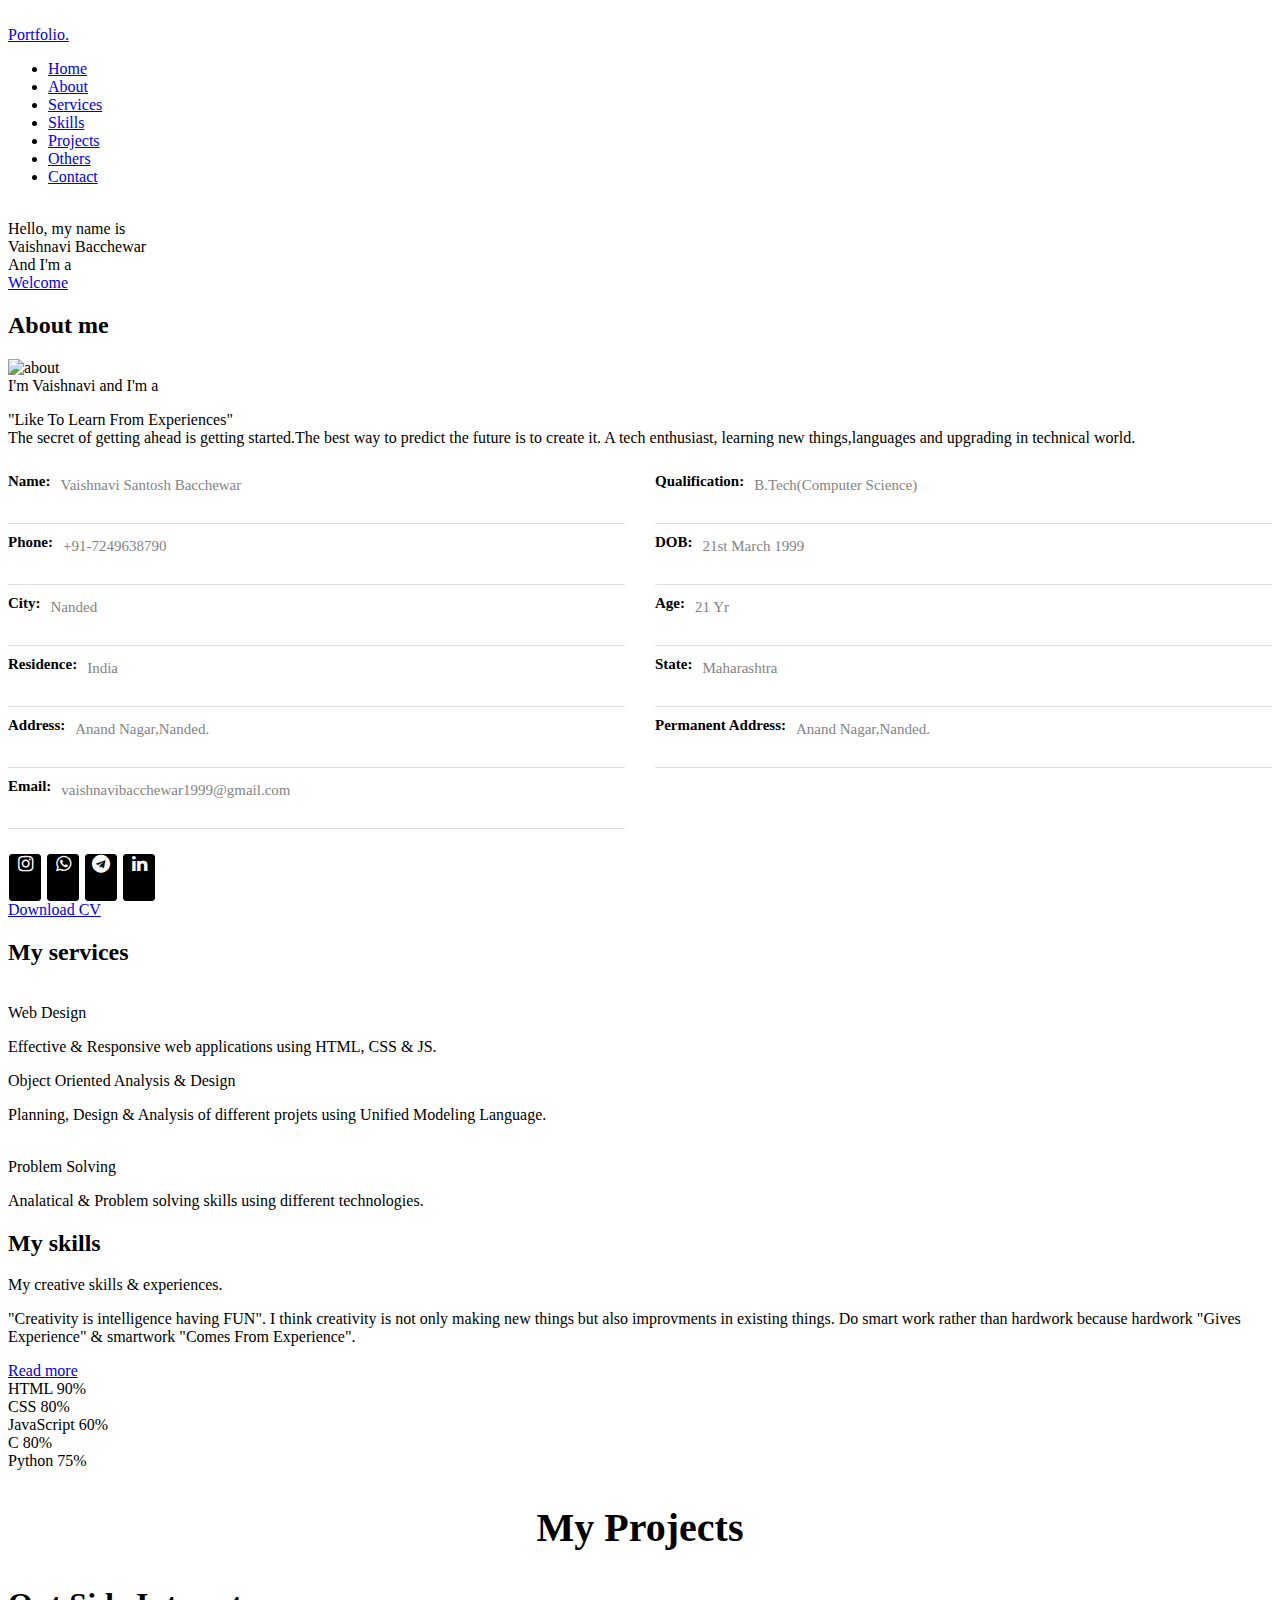
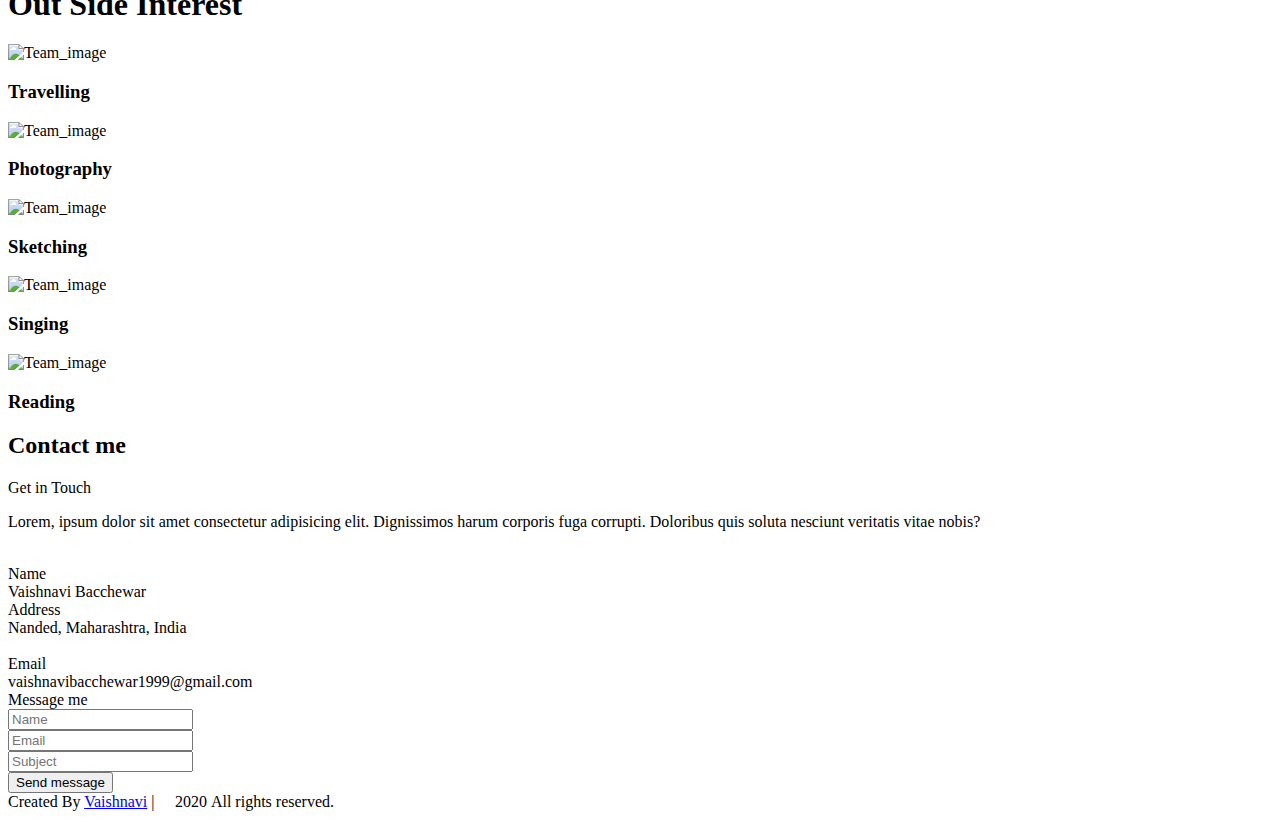
==== index.html @ 14665cde "Create index.html" ====
<!DOCTYPE html>
<!-- Created By CodingNepal -->
<html lang="en">
<head>
    <meta charset="UTF-8">
    <meta name="viewport" content="width=device-width, initial-scale=1.0">
    <!-- Somehow I got an error, so I comment the title, just uncomment to show -->
    <!-- <title>Personal Portfolio Website</title> -->
    <title>Vaishnavi Bacchewar</title>
    <link rel="stylesheet" href="pp.css">
    <script src="https://kit.fontawesome.com/a076d05399.js"></script>
    <script src="https://code.jquery.com/jquery-3.5.1.min.js"></script>
    <script src="https://cdnjs.cloudflare.com/ajax/libs/typed.js/2.0.11/typed.min.js"></script>
    <script src="https://cdnjs.cloudflare.com/ajax/libs/waypoints/4.0.1/jquery.waypoints.min.js"></script>
    <script src="https://cdnjs.cloudflare.com/ajax/libs/OwlCarousel2/2.3.4/owl.carousel.min.js"></script>
    <link rel="stylesheet" href="https://cdnjs.cloudflare.com/ajax/libs/OwlCarousel2/2.3.4/assets/owl.carousel.min.css"/>


<style>
     @import url('https://stackpath.bootstrapcdn.com/font-awesome/4.7.0/css/font-awesome.min.css');
    .text .info{
  
  display: flex;
  flex-wrap: wrap;
  justify-content: space-between;
  
}   
.text .info .list{
  
  flex: 0 0 calc(50% - 15px);
  max-width: calc(50% - 15px);
  margin-top: 10px;
  display: flex;
  flex-wrap: wrap;
  border-bottom: 1px solid #dee2e6;
  padding-bottom: 10px;
}
.text .info .list label{
  padding-right: 10px;
  color: #000000;
  font-weight: 600;
  font-size: 15px;
}
.text .info .list p{
  margin: 0;
  font-size: 15px;
  font-weight: 420;
  line-height: 15px;
  color: #838383;
  margin: 0 0 20px;
  padding-top: 5px;
}
.text .social-links{
  padding-top: 25px;
  
}
.text .social-links a{
  height: 45px;
  width: 30px;
  background-color: #000000;
  border-radius: 3px;
  display: inline-block;
  border: 1px solid #000000;
  line-height: 20px;
  text-align: center;
  margin: 0 1px;
  -webkit-transition: all .5s ease;
  transition: all .5s ease;
  
}
.text .social-links a:hover{
  background-color: transparent;
}
.text .social-links a .fa{
  color: #ffffff;
  font-size: 18px;
  -webkit-transition: all .5s ease;
  transition: all .5s ease;
}
.text .social-links a:hover .fa{
  color:#000000;
}
</style>

</head>
<body>
    <div class="scroll-up-btn">
        <i class="fas fa-angle-up"></i>
    </div>
<nav class="navbar">
        <div class="max-width">
            <div class="logo">
<a href="#">Portfo<span>lio.</span></a></div>
<ul class="menu">
<li><a href="#home" class="menu-btn">Home</a></li>
<li><a href="#about" class="menu-btn">About</a></li>
<li><a href="#services" class="menu-btn">Services</a></li>
<li><a href="#skills" class="menu-btn">Skills</a></li>
<li><a href="#teams" class="menu-btn">Projects</a></li>
<li><a href="#other" class="menu-btn">Others</a></li>
<li><a href="#contact" class="menu-btn">Contact</a></li>
</ul>
<div class="menu-btn">
                <i class="fas fa-bars"></i>
            </div>
</div>
</nav>

    <!-- home section start -->
    <section class="home" id="home">
        <div class="max-width">
            <div class="home-content">
                <div class="text-1">
Hello, my name is</div>
<div class="text-2">
Vaishnavi Bacchewar</div>
<div class="text-3">
And I'm a <span class="typing"></span></div>
<a href="#">Welcome</a>
            </div>
</div>
</section>

    <!-- about section start -->
    <section class="about" id="about">
        <div class="max-width">
            <h2 class="title">
About me</h2>
<div class="about-content">
                <div class="column left">
                    <img src="newpic4.jpg" alt="about">
                </div>
<div class="column right">
                    <div class="text">
I'm Vaishnavi and I'm a <span class="typing-2"></span></div>
<p>"Like To Learn From Experiences" <br>The secret of getting ahead is getting started.The best way to 
    predict the future is to create it. A tech enthusiast,
    learning new things,languages and upgrading in technical world.</p>
<div class="text">
<div class="info">
    <div class="list">
        <label>Name:</label>
        <p>Vaishnavi Santosh Bacchewar</p>
    </div> 
    <div class="list"> 
        <label>Qualification:</label>
        <p>B.Tech(Computer Science)</p>
    </div>    
    
  <div class="list">
    <label>Phone:</label>
    <p>+91-7249638790</p>
  </div>
    <div class="list">
        <label>DOB:</label>
        <p>21st March 1999</p>
    </div> 
    <div class="list">
      <label>City:</label>
      <p>Nanded</p>
  </div>  
    
    <div class="list">    
        <label>Age:</label>
        <p>21 Yr</p>
    </div>   
    <div class="list">
        <label>Residence:</label>
        <p>India</p>
    </div>
    <div class="list">    
        <label>State:</label>
        <p>Maharashtra</p>
    </div>
    <div class="list">    
      <label>Address:</label>
      <p>Anand Nagar,Nanded.</p>
  </div>
  <div class="list">    
    <label>Permanent Address:</label>
    <p>Anand Nagar,Nanded.</p>
</div>
    
<div class="list">   
      <label>Email:</label>
      <p>vaishnavibacchewar1999@gmail.com</p>
  </div>
  </div>

  <!--social links starts--> 
  <div class="social-links">

    <a href=""><i class="fa fa-instagram"></i></a>
    <a href=""><i class="fa fa-whatsapp"></i></a>
    <a href=""><i class="fa fa-telegram"></i></a>
    <a href=""><i class="fa fa-linkedin"></i></a>
</div>

</div>

<a href="Resume1.pdf">Download CV</a>
                </div>
</div>
</div>
</section>

    <!-- services section start -->
    <section class="services" id="services">
        <div class="max-width">
            <h2 class="title">
My services</h2>
<div class="serv-content">
                <div class="card">
                    <div class="box">
                        <i class="fas fa-paint-brush"></i>
                        <div class="text">
Web Design</div>
<p>Effective & Responsive web applications using HTML, CSS & JS.</p>
</div>
                </div>
<div class="card">
                    <div class="box">
                        <i class="fas fa-chart-line"></i>
                        <div class="text">
Object Oriented Analysis & Design</div>
<p>
Planning, Design & Analysis of different projets using Unified Modeling Language.</p>
</div>
</div>
<div class="card">
                    <div class="box">
                        <i class="fas fa-code"></i>
                        <div class="text">
Problem Solving</div>
<p>
Analatical & Problem solving skills using different technologies.</p>
</div>
</div>
</div>
</div>
</div>
</section>




    <!-- skills section start -->
    <section class="skills" id="skills">
        <div class="max-width">
            <h2 class="title">
My skills</h2>
<div class="skills-content">
                <div class="column left">
                    <div class="text">
My creative skills & experiences.</div>
<p>
    "Creativity is intelligence having FUN". I think creativity is not only making new things but also improvments in existing things.
    Do smart work rather than hardwork because hardwork "Gives Experience" & smartwork "Comes From Experience".
</p>
<a href="moreskills.html">Read more</a>
                </div>
<div class="column right">
                    <div class="bars">
                        <div class="info">
                            <span>HTML</span>
                            <span>90%</span>
                        </div>
<div class="line html">
</div>
</div>
<div class="bars">
                        <div class="info">
                            <span>CSS</span>
                            <span>80%</span>
                        </div>
<div class="line css">
</div>
</div>
<div class="bars">
                        <div class="info">
                            <span>JavaScript</span>
                            <span>60%</span>
                        </div>
<div class="line js">
</div>
</div>
<div class="bars">
                        <div class="info">
                            <span>C</span>
                            <span>80%</span>
                        </div>
<div class="line php">
</div>
</div>
<div class="bars">
                        <div class="info">
                            <span>Python</span>
                            <span>75%</span>
                        </div>
<div class="line mysql">
</div>
</div>
</div>
</div>
</div>
</section>

    <!-- teams section start -->
    <section class="teams" id="teams">
        <div class="max-width">
            <h2 class="title1" style="text-align: center; font-size: 40px; padding-top: 0px; font-family:gotu; margin-bottom: 35px;">
My Projects</h2>
<div class="carousel owl-carousel">
                <div class="card">
                    <div class="box">
                        <img src="newpic6.jpg" alt="">
                        <div class="text">
Smart Appointment</div>
<p>
Healthcare portal for booking doctor's appointment online.</p>
</div>
</div>
<div class="card">
                    <div class="box">
                        <img src="newpic2.jpg" alt="img">
                        <div class="text">
Portfolio Website</div>
<p>
I have developed professional portfolio website.</p>
</div>
</div>
<div class="card">
                    <div class="box">
                        <img src="newpic7.jpg" alt="">
                        <div class="text">
Online Shopping</div>
<p>
...........</p>
</div>
</div>
<!--
<div class="card">
                    <div class="box">
                        <img src="#" alt="">
                        <div class="text">
Someone name</div>
<p>
Lorem ipsum dolor sit amet consectetur adipisicing elit.</p>
</div>
</div>
<div class="card">
                    <div class="box">
                        <img src="#" alt="">
                        <div class="text">
Someone name</div>
<p>
Lorem ipsum dolor sit amet consectetur adipisicing elit.</p>
</div>
</div>-->
</div>
</div>
</section>



<section class="other" id="other">

<div class="wrapper">
    <h1>Out Side Interest</h1>
    <div class="team">
      <div class="team_member">
        <div class="team_img">
          <img src="23.jpg" alt="Team_image">
        </div>
        <h3>Travelling</h3>
        
        
      </div>
      <div class="team_member">
        <div class="team_img">
          <img src="14.jpg" alt="Team_image">
        </div>
        <h3>Photography</h3>
    
        </div>
      <div class="team_member">
        <div class="team_img">
          <img src="2.jpg" alt="Team_image">
        </div>
        <h3>Sketching</h3>
        
        
      </div>
      <div class="team_member">
        <div class="team_img">
          <img src="11.png" alt="Team_image">
        </div>
        <h3>Singing</h3>
        
        
      </div>
      <div class="team_member">
        <div class="team_img">
          <img src="skill.jpg" alt="Team_image">
        </div>
        <h3>Reading</h3>
        
        
      </div>
    </div>
  </div>	
  
</section>






<!-- contact section start -->

    <section class="contact" id="contact">
        <div class="max-width">
            <h2 class="title">
Contact me</h2>
<div class="contact-content">
                <div class="column left">
                    <div class="text">
Get in Touch</div>
<p>
Lorem, ipsum dolor sit amet consectetur adipisicing elit. Dignissimos harum corporis fuga corrupti. Doloribus quis soluta nesciunt veritatis vitae nobis?</p>
<div class="icons">
                        <div class="row">
                            <i class="fas fa-user"></i>
                            <div class="info">
                                <div class="head">
Name</div>
<div class="sub-title">Vaishnavi Bacchewar</div>
</div>
</div>
<div class="row">
                            <i class="fas fa-map-marker-alt"></i>
                            <div class="info">
                                <div class="head">
Address</div>
<div class="sub-title">
Nanded, Maharashtra, India</div>
</div>
</div>
<div class="row">
                            <i class="fas fa-envelope"></i>
                            <div class="info">
                                <div class="head">
Email</div>
<div class="sub-title">
vaishnavibacchewar1999@gmail.com</div>
</div>
</div>
</div>
</div>
<div class="column right">
                    <div class="text">
Message me</div>
<form action="#" method="">
                        <div class="fields">
                            <div class="field name">
                                <input type="text" name="name" placeholder="Name" required>
                            </div>
<div class="field email">
                                <input type="email" name="email" placeholder="Email" required>
                            </div>
</div>
<div class="field">
                            <input type="text" name="message" placeholder="Subject" required>
                        </div>
<div class="field textarea">
                            <!-- Due to more textarea, I got an error so I changed the tag name of this textarea into changeit. -->
                            <changeit cols="30" rows="10" placeholder="Message.." required></changeit>
                        </div>
<div class="button">
                            <button type="submit">Send message</button>
                        </div>
</form>
</div>
</div>
</div>
</section>

    <!-- footer section start -->
    <footer>
        <span>Created By <a href="#">Vaishnavi</a> | <span class="far fa-copyright"></span> 2020 All rights reserved.</span>
    </footer>

 <!-- Somehow I got an error, so I comment the script tag, just uncomment to use -->
 <script src="pp.js"></script> 
 
    
</body>
</html>
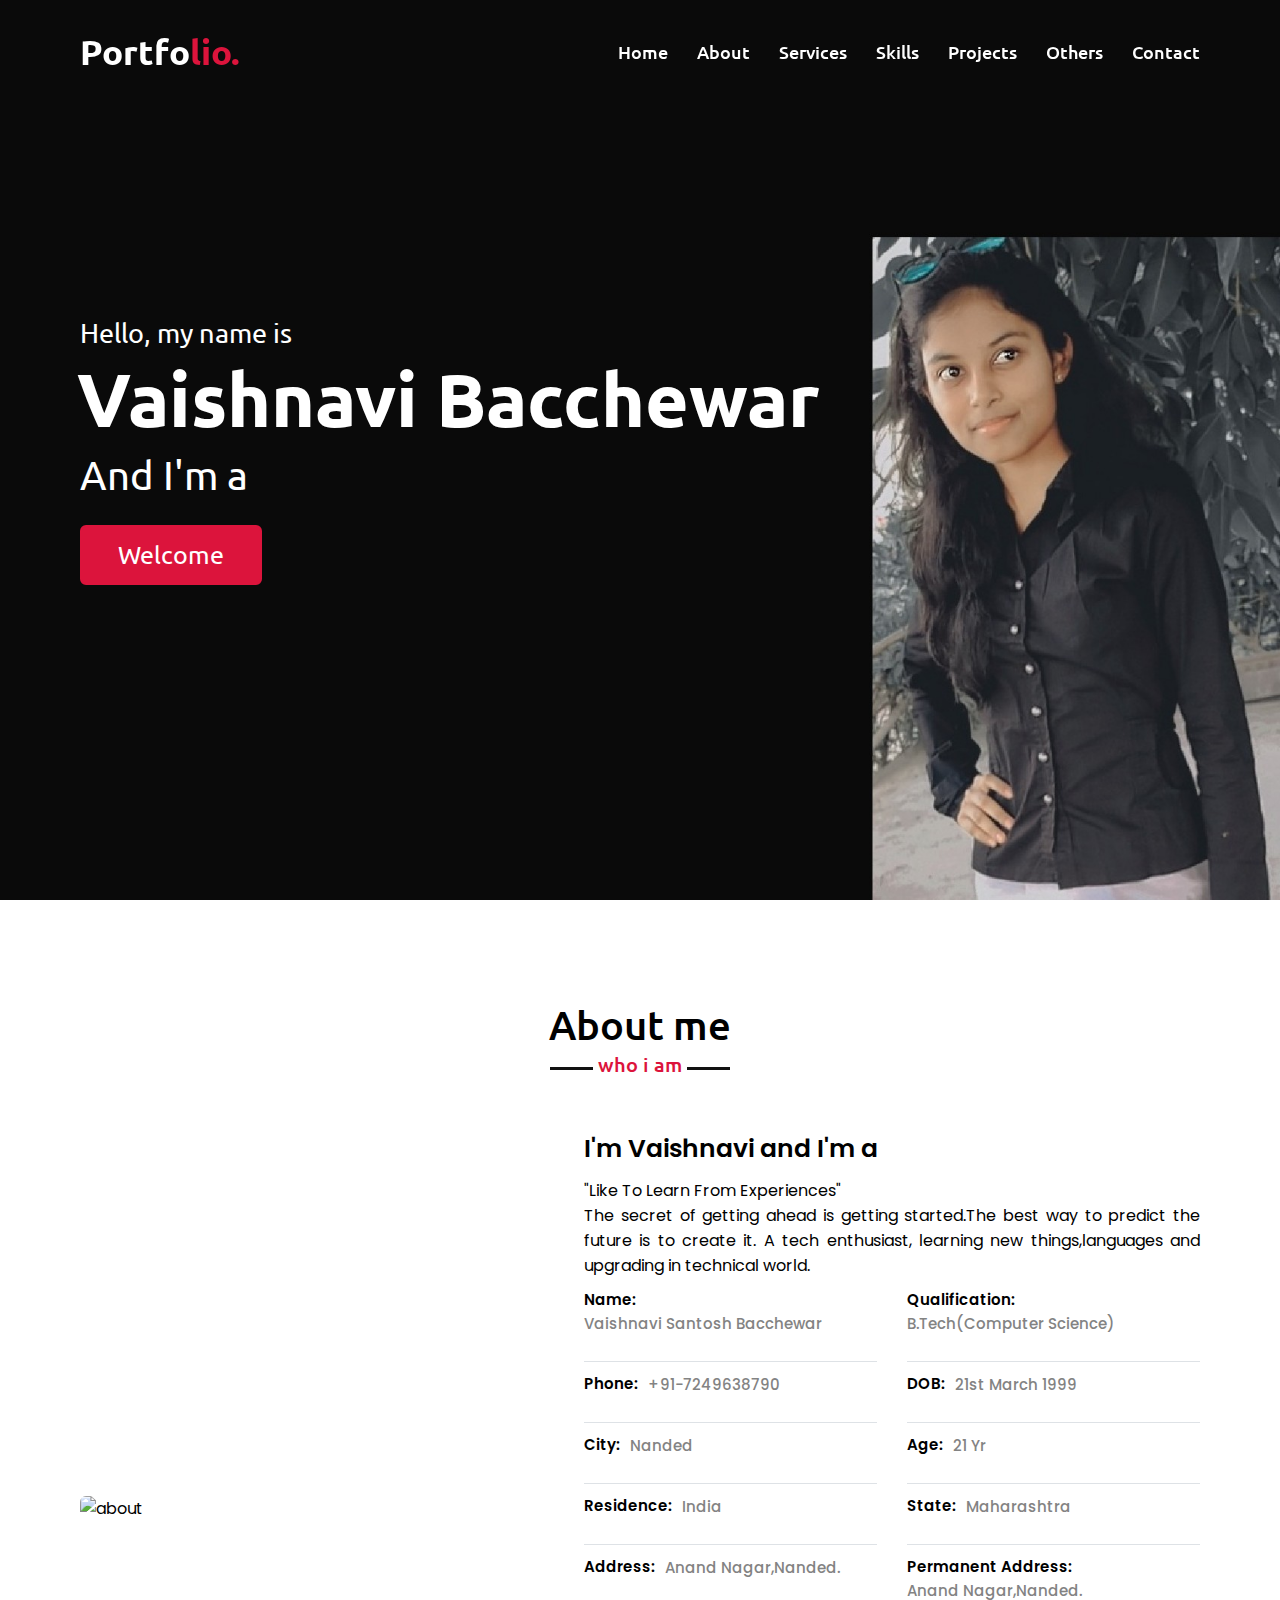
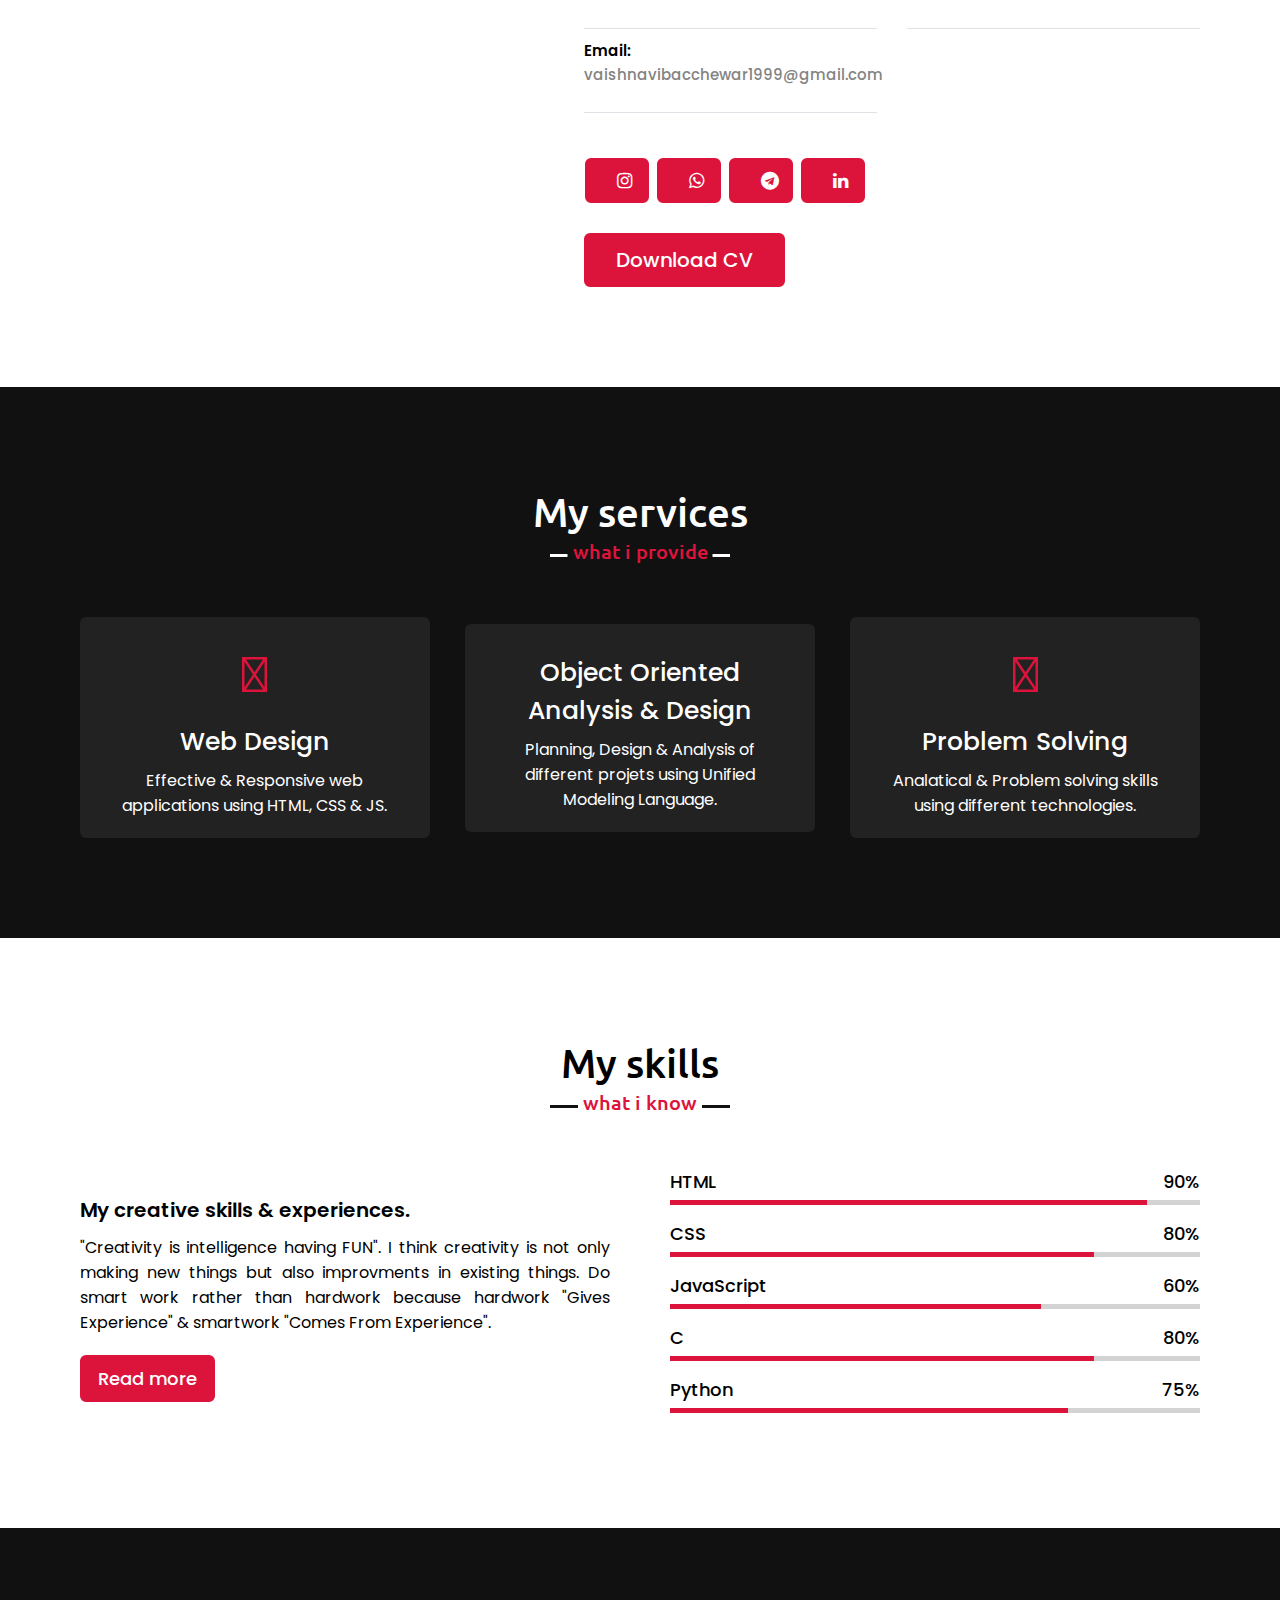
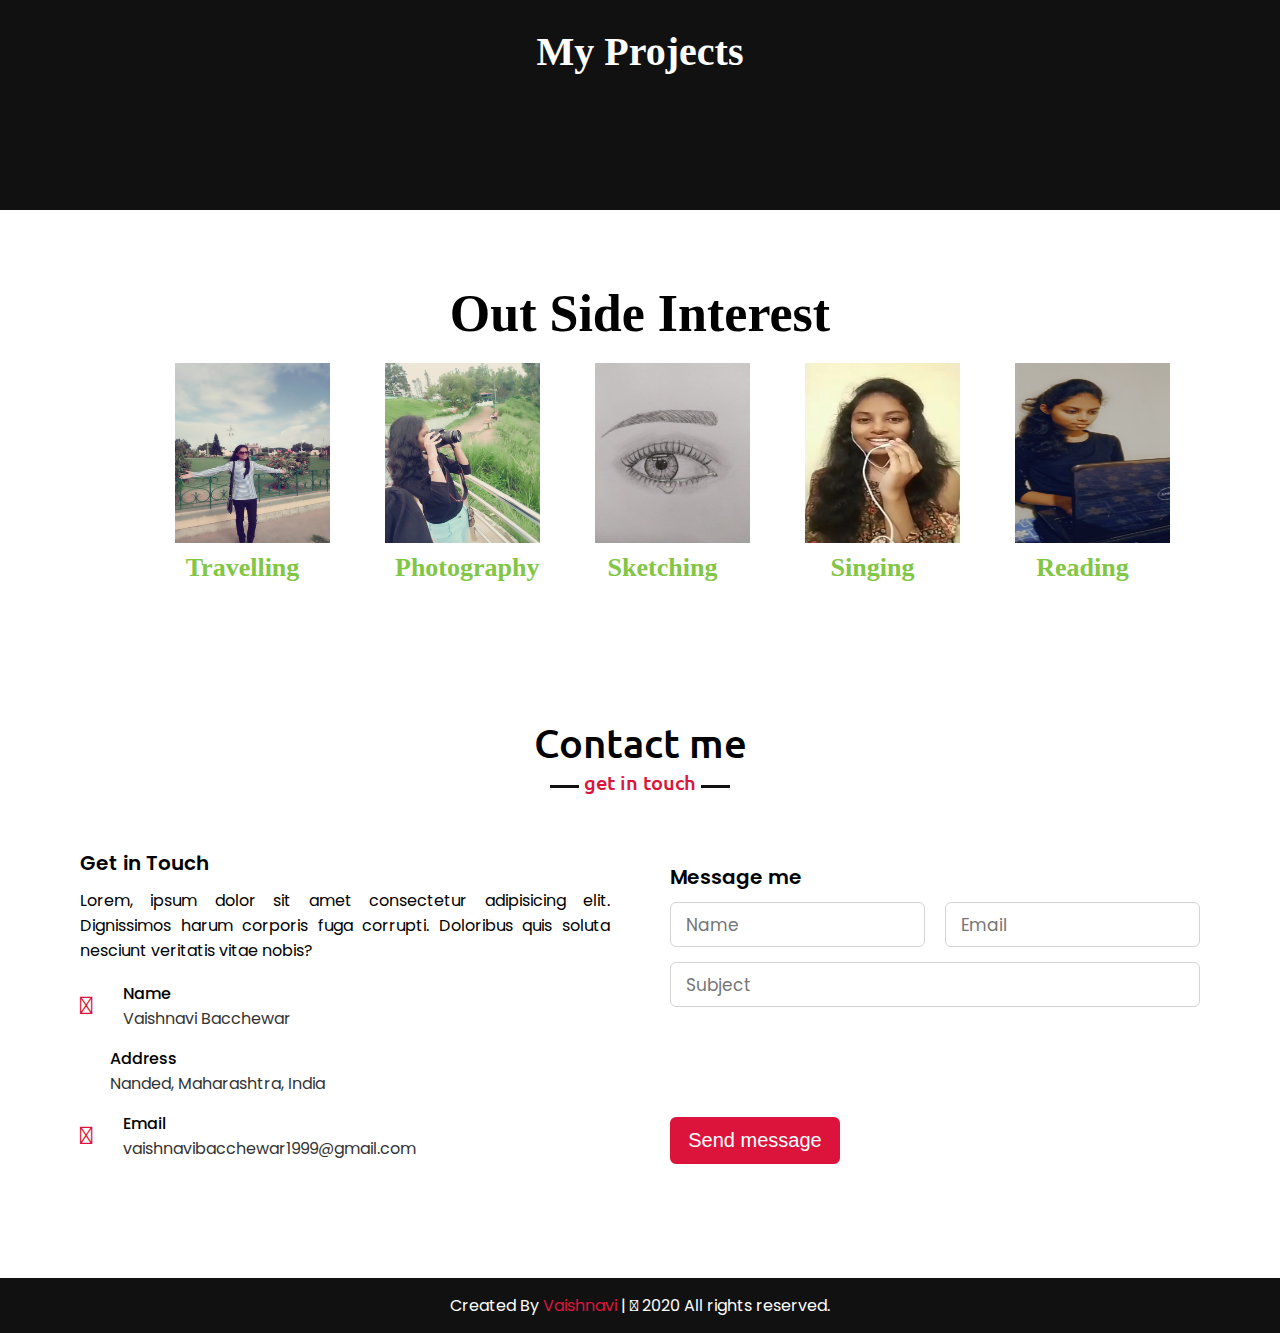
==== commit 1564b98c: "Add files via upload" ====
--- a/index.html
+++ b/index.html
@@ -1,499 +1,499 @@
-<!DOCTYPE html>
-<!-- Created By CodingNepal -->
-<html lang="en">
-<head>
-    <meta charset="UTF-8">
-    <meta name="viewport" content="width=device-width, initial-scale=1.0">
-    <!-- Somehow I got an error, so I comment the title, just uncomment to show -->
-    <!-- <title>Personal Portfolio Website</title> -->
-    <title>Vaishnavi Bacchewar</title>
-    <link rel="stylesheet" href="pp.css">
-    <script src="https://kit.fontawesome.com/a076d05399.js"></script>
-    <script src="https://code.jquery.com/jquery-3.5.1.min.js"></script>
-    <script src="https://cdnjs.cloudflare.com/ajax/libs/typed.js/2.0.11/typed.min.js"></script>
-    <script src="https://cdnjs.cloudflare.com/ajax/libs/waypoints/4.0.1/jquery.waypoints.min.js"></script>
-    <script src="https://cdnjs.cloudflare.com/ajax/libs/OwlCarousel2/2.3.4/owl.carousel.min.js"></script>
-    <link rel="stylesheet" href="https://cdnjs.cloudflare.com/ajax/libs/OwlCarousel2/2.3.4/assets/owl.carousel.min.css"/>
-
-
-<style>
-     @import url('https://stackpath.bootstrapcdn.com/font-awesome/4.7.0/css/font-awesome.min.css');
-    .text .info{
-  
-  display: flex;
-  flex-wrap: wrap;
-  justify-content: space-between;
-  
-}   
-.text .info .list{
-  
-  flex: 0 0 calc(50% - 15px);
-  max-width: calc(50% - 15px);
-  margin-top: 10px;
-  display: flex;
-  flex-wrap: wrap;
-  border-bottom: 1px solid #dee2e6;
-  padding-bottom: 10px;
-}
-.text .info .list label{
-  padding-right: 10px;
-  color: #000000;
-  font-weight: 600;
-  font-size: 15px;
-}
-.text .info .list p{
-  margin: 0;
-  font-size: 15px;
-  font-weight: 420;
-  line-height: 15px;
-  color: #838383;
-  margin: 0 0 20px;
-  padding-top: 5px;
-}
-.text .social-links{
-  padding-top: 25px;
-  
-}
-.text .social-links a{
-  height: 45px;
-  width: 30px;
-  background-color: #000000;
-  border-radius: 3px;
-  display: inline-block;
-  border: 1px solid #000000;
-  line-height: 20px;
-  text-align: center;
-  margin: 0 1px;
-  -webkit-transition: all .5s ease;
-  transition: all .5s ease;
-  
-}
-.text .social-links a:hover{
-  background-color: transparent;
-}
-.text .social-links a .fa{
-  color: #ffffff;
-  font-size: 18px;
-  -webkit-transition: all .5s ease;
-  transition: all .5s ease;
-}
-.text .social-links a:hover .fa{
-  color:#000000;
-}
-</style>
-
-</head>
-<body>
-    <div class="scroll-up-btn">
-        <i class="fas fa-angle-up"></i>
-    </div>
-<nav class="navbar">
-        <div class="max-width">
-            <div class="logo">
-<a href="#">Portfo<span>lio.</span></a></div>
-<ul class="menu">
-<li><a href="#home" class="menu-btn">Home</a></li>
-<li><a href="#about" class="menu-btn">About</a></li>
-<li><a href="#services" class="menu-btn">Services</a></li>
-<li><a href="#skills" class="menu-btn">Skills</a></li>
-<li><a href="#teams" class="menu-btn">Projects</a></li>
-<li><a href="#other" class="menu-btn">Others</a></li>
-<li><a href="#contact" class="menu-btn">Contact</a></li>
-</ul>
-<div class="menu-btn">
-                <i class="fas fa-bars"></i>
-            </div>
-</div>
-</nav>
-
-    <!-- home section start -->
-    <section class="home" id="home">
-        <div class="max-width">
-            <div class="home-content">
-                <div class="text-1">
-Hello, my name is</div>
-<div class="text-2">
-Vaishnavi Bacchewar</div>
-<div class="text-3">
-And I'm a <span class="typing"></span></div>
-<a href="#">Welcome</a>
-            </div>
-</div>
-</section>
-
-    <!-- about section start -->
-    <section class="about" id="about">
-        <div class="max-width">
-            <h2 class="title">
-About me</h2>
-<div class="about-content">
-                <div class="column left">
-                    <img src="newpic4.jpg" alt="about">
-                </div>
-<div class="column right">
-                    <div class="text">
-I'm Vaishnavi and I'm a <span class="typing-2"></span></div>
-<p>"Like To Learn From Experiences" <br>The secret of getting ahead is getting started.The best way to 
-    predict the future is to create it. A tech enthusiast,
-    learning new things,languages and upgrading in technical world.</p>
-<div class="text">
-<div class="info">
-    <div class="list">
-        <label>Name:</label>
-        <p>Vaishnavi Santosh Bacchewar</p>
-    </div> 
-    <div class="list"> 
-        <label>Qualification:</label>
-        <p>B.Tech(Computer Science)</p>
-    </div>    
-    
-  <div class="list">
-    <label>Phone:</label>
-    <p>+91-7249638790</p>
-  </div>
-    <div class="list">
-        <label>DOB:</label>
-        <p>21st March 1999</p>
-    </div> 
-    <div class="list">
-      <label>City:</label>
-      <p>Nanded</p>
-  </div>  
-    
-    <div class="list">    
-        <label>Age:</label>
-        <p>21 Yr</p>
-    </div>   
-    <div class="list">
-        <label>Residence:</label>
-        <p>India</p>
-    </div>
-    <div class="list">    
-        <label>State:</label>
-        <p>Maharashtra</p>
-    </div>
-    <div class="list">    
-      <label>Address:</label>
-      <p>Anand Nagar,Nanded.</p>
-  </div>
-  <div class="list">    
-    <label>Permanent Address:</label>
-    <p>Anand Nagar,Nanded.</p>
-</div>
-    
-<div class="list">   
-      <label>Email:</label>
-      <p>vaishnavibacchewar1999@gmail.com</p>
-  </div>
-  </div>
-
-  <!--social links starts--> 
-  <div class="social-links">
-
-    <a href=""><i class="fa fa-instagram"></i></a>
-    <a href=""><i class="fa fa-whatsapp"></i></a>
-    <a href=""><i class="fa fa-telegram"></i></a>
-    <a href=""><i class="fa fa-linkedin"></i></a>
-</div>
-
-</div>
-
-<a href="Resume1.pdf">Download CV</a>
-                </div>
-</div>
-</div>
-</section>
-
-    <!-- services section start -->
-    <section class="services" id="services">
-        <div class="max-width">
-            <h2 class="title">
-My services</h2>
-<div class="serv-content">
-                <div class="card">
-                    <div class="box">
-                        <i class="fas fa-paint-brush"></i>
-                        <div class="text">
-Web Design</div>
-<p>Effective & Responsive web applications using HTML, CSS & JS.</p>
-</div>
-                </div>
-<div class="card">
-                    <div class="box">
-                        <i class="fas fa-chart-line"></i>
-                        <div class="text">
-Object Oriented Analysis & Design</div>
-<p>
-Planning, Design & Analysis of different projets using Unified Modeling Language.</p>
-</div>
-</div>
-<div class="card">
-                    <div class="box">
-                        <i class="fas fa-code"></i>
-                        <div class="text">
-Problem Solving</div>
-<p>
-Analatical & Problem solving skills using different technologies.</p>
-</div>
-</div>
-</div>
-</div>
-</div>
-</section>
-
-
-
-
-    <!-- skills section start -->
-    <section class="skills" id="skills">
-        <div class="max-width">
-            <h2 class="title">
-My skills</h2>
-<div class="skills-content">
-                <div class="column left">
-                    <div class="text">
-My creative skills & experiences.</div>
-<p>
-    "Creativity is intelligence having FUN". I think creativity is not only making new things but also improvments in existing things.
-    Do smart work rather than hardwork because hardwork "Gives Experience" & smartwork "Comes From Experience".
-</p>
-<a href="moreskills.html">Read more</a>
-                </div>
-<div class="column right">
-                    <div class="bars">
-                        <div class="info">
-                            <span>HTML</span>
-                            <span>90%</span>
-                        </div>
-<div class="line html">
-</div>
-</div>
-<div class="bars">
-                        <div class="info">
-                            <span>CSS</span>
-                            <span>80%</span>
-                        </div>
-<div class="line css">
-</div>
-</div>
-<div class="bars">
-                        <div class="info">
-                            <span>JavaScript</span>
-                            <span>60%</span>
-                        </div>
-<div class="line js">
-</div>
-</div>
-<div class="bars">
-                        <div class="info">
-                            <span>C</span>
-                            <span>80%</span>
-                        </div>
-<div class="line php">
-</div>
-</div>
-<div class="bars">
-                        <div class="info">
-                            <span>Python</span>
-                            <span>75%</span>
-                        </div>
-<div class="line mysql">
-</div>
-</div>
-</div>
-</div>
-</div>
-</section>
-
-    <!-- teams section start -->
-    <section class="teams" id="teams">
-        <div class="max-width">
-            <h2 class="title1" style="text-align: center; font-size: 40px; padding-top: 0px; font-family:gotu; margin-bottom: 35px;">
-My Projects</h2>
-<div class="carousel owl-carousel">
-                <div class="card">
-                    <div class="box">
-                        <img src="newpic6.jpg" alt="">
-                        <div class="text">
-Smart Appointment</div>
-<p>
-Healthcare portal for booking doctor's appointment online.</p>
-</div>
-</div>
-<div class="card">
-                    <div class="box">
-                        <img src="newpic2.jpg" alt="img">
-                        <div class="text">
-Portfolio Website</div>
-<p>
-I have developed professional portfolio website.</p>
-</div>
-</div>
-<div class="card">
-                    <div class="box">
-                        <img src="newpic7.jpg" alt="">
-                        <div class="text">
-Online Shopping</div>
-<p>
-...........</p>
-</div>
-</div>
-<!--
-<div class="card">
-                    <div class="box">
-                        <img src="#" alt="">
-                        <div class="text">
-Someone name</div>
-<p>
-Lorem ipsum dolor sit amet consectetur adipisicing elit.</p>
-</div>
-</div>
-<div class="card">
-                    <div class="box">
-                        <img src="#" alt="">
-                        <div class="text">
-Someone name</div>
-<p>
-Lorem ipsum dolor sit amet consectetur adipisicing elit.</p>
-</div>
-</div>-->
-</div>
-</div>
-</section>
-
-
-
-<section class="other" id="other">
-
-<div class="wrapper">
-    <h1>Out Side Interest</h1>
-    <div class="team">
-      <div class="team_member">
-        <div class="team_img">
-          <img src="23.jpg" alt="Team_image">
-        </div>
-        <h3>Travelling</h3>
-        
-        
-      </div>
-      <div class="team_member">
-        <div class="team_img">
-          <img src="14.jpg" alt="Team_image">
-        </div>
-        <h3>Photography</h3>
-    
-        </div>
-      <div class="team_member">
-        <div class="team_img">
-          <img src="2.jpg" alt="Team_image">
-        </div>
-        <h3>Sketching</h3>
-        
-        
-      </div>
-      <div class="team_member">
-        <div class="team_img">
-          <img src="11.png" alt="Team_image">
-        </div>
-        <h3>Singing</h3>
-        
-        
-      </div>
-      <div class="team_member">
-        <div class="team_img">
-          <img src="skill.jpg" alt="Team_image">
-        </div>
-        <h3>Reading</h3>
-        
-        
-      </div>
-    </div>
-  </div>	
-  
-</section>
-
-
-
-
-
-
-<!-- contact section start -->
-
-    <section class="contact" id="contact">
-        <div class="max-width">
-            <h2 class="title">
-Contact me</h2>
-<div class="contact-content">
-                <div class="column left">
-                    <div class="text">
-Get in Touch</div>
-<p>
-Lorem, ipsum dolor sit amet consectetur adipisicing elit. Dignissimos harum corporis fuga corrupti. Doloribus quis soluta nesciunt veritatis vitae nobis?</p>
-<div class="icons">
-                        <div class="row">
-                            <i class="fas fa-user"></i>
-                            <div class="info">
-                                <div class="head">
-Name</div>
-<div class="sub-title">Vaishnavi Bacchewar</div>
-</div>
-</div>
-<div class="row">
-                            <i class="fas fa-map-marker-alt"></i>
-                            <div class="info">
-                                <div class="head">
-Address</div>
-<div class="sub-title">
-Nanded, Maharashtra, India</div>
-</div>
-</div>
-<div class="row">
-                            <i class="fas fa-envelope"></i>
-                            <div class="info">
-                                <div class="head">
-Email</div>
-<div class="sub-title">
-vaishnavibacchewar1999@gmail.com</div>
-</div>
-</div>
-</div>
-</div>
-<div class="column right">
-                    <div class="text">
-Message me</div>
-<form action="#" method="">
-                        <div class="fields">
-                            <div class="field name">
-                                <input type="text" name="name" placeholder="Name" required>
-                            </div>
-<div class="field email">
-                                <input type="email" name="email" placeholder="Email" required>
-                            </div>
-</div>
-<div class="field">
-                            <input type="text" name="message" placeholder="Subject" required>
-                        </div>
-<div class="field textarea">
-                            <!-- Due to more textarea, I got an error so I changed the tag name of this textarea into changeit. -->
-                            <changeit cols="30" rows="10" placeholder="Message.." required></changeit>
-                        </div>
-<div class="button">
-                            <button type="submit">Send message</button>
-                        </div>
-</form>
-</div>
-</div>
-</div>
-</section>
-
-    <!-- footer section start -->
-    <footer>
-        <span>Created By <a href="#">Vaishnavi</a> | <span class="far fa-copyright"></span> 2020 All rights reserved.</span>
-    </footer>
-
- <!-- Somehow I got an error, so I comment the script tag, just uncomment to use -->
- <script src="pp.js"></script> 
- 
-    
-</body>
-</html>
+<!DOCTYPE html>
+<!-- Created By CodingNepal -->
+<html lang="en">
+<head>
+    <meta charset="UTF-8">
+    <meta name="viewport" content="width=device-width, initial-scale=1.0">
+    <!-- Somehow I got an error, so I comment the title, just uncomment to show -->
+    <!-- <title>Personal Portfolio Website</title> -->
+    <title>Vaishnavi Bacchewar</title>
+    <link rel="stylesheet" href="pp.css">
+    <script src="https://kit.fontawesome.com/a076d05399.js"></script>
+    <script src="https://code.jquery.com/jquery-3.5.1.min.js"></script>
+    <script src="https://cdnjs.cloudflare.com/ajax/libs/typed.js/2.0.11/typed.min.js"></script>
+    <script src="https://cdnjs.cloudflare.com/ajax/libs/waypoints/4.0.1/jquery.waypoints.min.js"></script>
+    <script src="https://cdnjs.cloudflare.com/ajax/libs/OwlCarousel2/2.3.4/owl.carousel.min.js"></script>
+    <link rel="stylesheet" href="https://cdnjs.cloudflare.com/ajax/libs/OwlCarousel2/2.3.4/assets/owl.carousel.min.css"/>
+
+
+<style>
+     @import url('https://stackpath.bootstrapcdn.com/font-awesome/4.7.0/css/font-awesome.min.css');
+    .text .info{
+  
+  display: flex;
+  flex-wrap: wrap;
+  justify-content: space-between;
+  
+}   
+.text .info .list{
+  
+  flex: 0 0 calc(50% - 15px);
+  max-width: calc(50% - 15px);
+  margin-top: 10px;
+  display: flex;
+  flex-wrap: wrap;
+  border-bottom: 1px solid #dee2e6;
+  padding-bottom: 10px;
+}
+.text .info .list label{
+  padding-right: 10px;
+  color: #000000;
+  font-weight: 600;
+  font-size: 15px;
+}
+.text .info .list p{
+  margin: 0;
+  font-size: 15px;
+  font-weight: 420;
+  line-height: 15px;
+  color: #838383;
+  margin: 0 0 20px;
+  padding-top: 5px;
+}
+.text .social-links{
+  padding-top: 25px;
+  
+}
+.text .social-links a{
+  height: 45px;
+  width: 30px;
+  background-color: #000000;
+  border-radius: 3px;
+  display: inline-block;
+  border: 1px solid #000000;
+  line-height: 20px;
+  text-align: center;
+  margin: 0 1px;
+  -webkit-transition: all .5s ease;
+  transition: all .5s ease;
+  
+}
+.text .social-links a:hover{
+  background-color: transparent;
+}
+.text .social-links a .fa{
+  color: #ffffff;
+  font-size: 18px;
+  -webkit-transition: all .5s ease;
+  transition: all .5s ease;
+}
+.text .social-links a:hover .fa{
+  color:#000000;
+}
+</style>
+
+</head>
+<body>
+    <div class="scroll-up-btn">
+        <i class="fas fa-angle-up"></i>
+    </div>
+<nav class="navbar">
+        <div class="max-width">
+            <div class="logo">
+<a href="#">Portfo<span>lio.</span></a></div>
+<ul class="menu">
+<li><a href="#home" class="menu-btn">Home</a></li>
+<li><a href="#about" class="menu-btn">About</a></li>
+<li><a href="#services" class="menu-btn">Services</a></li>
+<li><a href="#skills" class="menu-btn">Skills</a></li>
+<li><a href="#teams" class="menu-btn">Projects</a></li>
+<li><a href="#other" class="menu-btn">Others</a></li>
+<li><a href="#contact" class="menu-btn">Contact</a></li>
+</ul>
+<div class="menu-btn">
+                <i class="fas fa-bars"></i>
+            </div>
+</div>
+</nav>
+
+    <!-- home section start -->
+    <section class="home" id="home">
+        <div class="max-width">
+            <div class="home-content">
+                <div class="text-1">
+Hello, my name is</div>
+<div class="text-2">
+Vaishnavi Bacchewar</div>
+<div class="text-3">
+And I'm a <span class="typing"></span></div>
+<a href="#">Welcome</a>
+            </div>
+</div>
+</section>
+
+    <!-- about section start -->
+    <section class="about" id="about">
+        <div class="max-width">
+            <h2 class="title">
+About me</h2>
+<div class="about-content">
+                <div class="column left">
+                    <img src="newpic4.jpg" alt="about">
+                </div>
+<div class="column right">
+                    <div class="text">
+I'm Vaishnavi and I'm a <span class="typing-2"></span></div>
+<p>"Like To Learn From Experiences" <br>The secret of getting ahead is getting started.The best way to 
+    predict the future is to create it. A tech enthusiast,
+    learning new things,languages and upgrading in technical world.</p>
+<div class="text">
+<div class="info">
+    <div class="list">
+        <label>Name:</label>
+        <p>Vaishnavi Santosh Bacchewar</p>
+    </div> 
+    <div class="list"> 
+        <label>Qualification:</label>
+        <p>B.Tech(Computer Science)</p>
+    </div>    
+    
+  <div class="list">
+    <label>Phone:</label>
+    <p>+91-7249638790</p>
+  </div>
+    <div class="list">
+        <label>DOB:</label>
+        <p>21st March 1999</p>
+    </div> 
+    <div class="list">
+      <label>City:</label>
+      <p>Nanded</p>
+  </div>  
+    
+    <div class="list">    
+        <label>Age:</label>
+        <p>21 Yr</p>
+    </div>   
+    <div class="list">
+        <label>Residence:</label>
+        <p>India</p>
+    </div>
+    <div class="list">    
+        <label>State:</label>
+        <p>Maharashtra</p>
+    </div>
+    <div class="list">    
+      <label>Address:</label>
+      <p>Anand Nagar,Nanded.</p>
+  </div>
+  <div class="list">    
+    <label>Permanent Address:</label>
+    <p>Anand Nagar,Nanded.</p>
+</div>
+    
+<div class="list">   
+      <label>Email:</label>
+      <p>vaishnavibacchewar1999@gmail.com</p>
+  </div>
+  </div>
+
+  <!--social links starts--> 
+  <div class="social-links">
+
+    <a href=""><i class="fa fa-instagram"></i></a>
+    <a href=""><i class="fa fa-whatsapp"></i></a>
+    <a href=""><i class="fa fa-telegram"></i></a>
+    <a href=""><i class="fa fa-linkedin"></i></a>
+</div>
+
+</div>
+
+<a href="Resume1.pdf">Download CV</a>
+                </div>
+</div>
+</div>
+</section>
+
+    <!-- services section start -->
+    <section class="services" id="services">
+        <div class="max-width">
+            <h2 class="title">
+My services</h2>
+<div class="serv-content">
+                <div class="card">
+                    <div class="box">
+                        <i class="fas fa-paint-brush"></i>
+                        <div class="text">
+Web Design</div>
+<p>Effective & Responsive web applications using HTML, CSS & JS.</p>
+</div>
+                </div>
+<div class="card">
+                    <div class="box">
+                        <i class="fas fa-chart-line"></i>
+                        <div class="text">
+Object Oriented Analysis & Design</div>
+<p>
+Planning, Design & Analysis of different projets using Unified Modeling Language.</p>
+</div>
+</div>
+<div class="card">
+                    <div class="box">
+                        <i class="fas fa-code"></i>
+                        <div class="text">
+Problem Solving</div>
+<p>
+Analatical & Problem solving skills using different technologies.</p>
+</div>
+</div>
+</div>
+</div>
+</div>
+</section>
+
+
+
+
+    <!-- skills section start -->
+    <section class="skills" id="skills">
+        <div class="max-width">
+            <h2 class="title">
+My skills</h2>
+<div class="skills-content">
+                <div class="column left">
+                    <div class="text">
+My creative skills & experiences.</div>
+<p>
+    "Creativity is intelligence having FUN". I think creativity is not only making new things but also improvments in existing things.
+    Do smart work rather than hardwork because hardwork "Gives Experience" & smartwork "Comes From Experience".
+</p>
+<a href="moreskills.html">Read more</a>
+                </div>
+<div class="column right">
+                    <div class="bars">
+                        <div class="info">
+                            <span>HTML</span>
+                            <span>90%</span>
+                        </div>
+<div class="line html">
+</div>
+</div>
+<div class="bars">
+                        <div class="info">
+                            <span>CSS</span>
+                            <span>80%</span>
+                        </div>
+<div class="line css">
+</div>
+</div>
+<div class="bars">
+                        <div class="info">
+                            <span>JavaScript</span>
+                            <span>60%</span>
+                        </div>
+<div class="line js">
+</div>
+</div>
+<div class="bars">
+                        <div class="info">
+                            <span>C</span>
+                            <span>80%</span>
+                        </div>
+<div class="line php">
+</div>
+</div>
+<div class="bars">
+                        <div class="info">
+                            <span>Python</span>
+                            <span>75%</span>
+                        </div>
+<div class="line mysql">
+</div>
+</div>
+</div>
+</div>
+</div>
+</section>
+
+    <!-- teams section start -->
+    <section class="teams" id="teams">
+        <div class="max-width">
+            <h2 class="title1" style="text-align: center; font-size: 40px; padding-top: 0px; font-family:gotu; margin-bottom: 35px;">
+My Projects</h2>
+<div class="carousel owl-carousel">
+                <div class="card">
+                    <div class="box">
+                        <img src="newpic6.jpg" alt="">
+                        <div class="text">
+Smart Appointment</div>
+<p>
+Healthcare portal for booking doctor's appointment online.</p>
+</div>
+</div>
+<div class="card">
+                    <div class="box">
+                        <img src="newpic2.jpg" alt="img">
+                        <div class="text">
+Portfolio Website</div>
+<p>
+I have developed professional portfolio website.</p>
+</div>
+</div>
+<div class="card">
+                    <div class="box">
+                        <img src="newpic7.jpg" alt="">
+                        <div class="text">
+Online Shopping</div>
+<p>
+...........</p>
+</div>
+</div>
+<!--
+<div class="card">
+                    <div class="box">
+                        <img src="#" alt="">
+                        <div class="text">
+Someone name</div>
+<p>
+Lorem ipsum dolor sit amet consectetur adipisicing elit.</p>
+</div>
+</div>
+<div class="card">
+                    <div class="box">
+                        <img src="#" alt="">
+                        <div class="text">
+Someone name</div>
+<p>
+Lorem ipsum dolor sit amet consectetur adipisicing elit.</p>
+</div>
+</div>-->
+</div>
+</div>
+</section>
+
+
+
+<section class="other" id="other">
+
+<div class="wrapper">
+    <h1>Out Side Interest</h1>
+    <div class="team">
+      <div class="team_member">
+        <div class="team_img">
+          <img src="23.jpg" alt="Team_image">
+        </div>
+        <h3>Travelling</h3>
+        
+        
+      </div>
+      <div class="team_member">
+        <div class="team_img">
+          <img src="14.jpg" alt="Team_image">
+        </div>
+        <h3>Photography</h3>
+    
+        </div>
+      <div class="team_member">
+        <div class="team_img">
+          <img src="2.jpg" alt="Team_image">
+        </div>
+        <h3>Sketching</h3>
+        
+        
+      </div>
+      <div class="team_member">
+        <div class="team_img">
+          <img src="11.png" alt="Team_image">
+        </div>
+        <h3>Singing</h3>
+        
+        
+      </div>
+      <div class="team_member">
+        <div class="team_img">
+          <img src="skill.jpg" alt="Team_image">
+        </div>
+        <h3>Reading</h3>
+        
+        
+      </div>
+    </div>
+  </div>	
+  
+</section>
+
+
+
+
+
+
+<!-- contact section start -->
+
+    <section class="contact" id="contact">
+        <div class="max-width">
+            <h2 class="title">
+Contact me</h2>
+<div class="contact-content">
+                <div class="column left">
+                    <div class="text">
+Get in Touch</div>
+<p>
+Lorem, ipsum dolor sit amet consectetur adipisicing elit. Dignissimos harum corporis fuga corrupti. Doloribus quis soluta nesciunt veritatis vitae nobis?</p>
+<div class="icons">
+                        <div class="row">
+                            <i class="fas fa-user"></i>
+                            <div class="info">
+                                <div class="head">
+Name</div>
+<div class="sub-title">Vaishnavi Bacchewar</div>
+</div>
+</div>
+<div class="row">
+                            <i class="fas fa-map-marker-alt"></i>
+                            <div class="info">
+                                <div class="head">
+Address</div>
+<div class="sub-title">
+Nanded, Maharashtra, India</div>
+</div>
+</div>
+<div class="row">
+                            <i class="fas fa-envelope"></i>
+                            <div class="info">
+                                <div class="head">
+Email</div>
+<div class="sub-title">
+vaishnavibacchewar1999@gmail.com</div>
+</div>
+</div>
+</div>
+</div>
+<div class="column right">
+                    <div class="text">
+Message me</div>
+<form action="form-process.php">
+                        <div class="fields">
+                            <div class="field name">
+                                <input type="text" name="name" placeholder="Name" required>
+                            </div>
+<div class="field email">
+                                <input type="email" name="email" placeholder="Email" required>
+                            </div>
+</div>
+<div class="field">
+                            <input type="text" name="message" placeholder="Subject" required>
+                        </div>
+<div class="field textarea">
+                            <!-- Due to more textarea, I got an error so I changed the tag name of this textarea into changeit. -->
+                            <changeit cols="30" rows="10" placeholder="Message.." required></changeit>
+                        </div>
+<div class="button">
+                            <button type="submit">Send message</button>
+                        </div>
+</form>
+</div>
+</div>
+</div>
+</section>
+
+    <!-- footer section start -->
+    <footer>
+        <span>Created By <a href="#">Vaishnavi</a> | <span class="far fa-copyright"></span> 2020 All rights reserved.</span>
+    </footer>
+
+ <!-- Somehow I got an error, so I comment the script tag, just uncomment to use -->
+ <script src="pp.js"></script> 
+ 
+    
+</body>
+</html>
--- a/pp.css
+++ b/pp.css
@@ -0,0 +1,773 @@
+/*  import google fonts */
+@import url('https://fonts.googleapis.com/css2?family=Poppins:wght@400;500;600;700&family=Ubuntu:wght@400;500;700&display=swap');
+
+*{
+    margin: 0;
+    padding: 0;
+    box-sizing: border-box;
+    text-decoration: none;
+}
+html{
+    scroll-behavior: smooth;
+}
+
+/* custom scroll bar */
+::-webkit-scrollbar {
+    width: 10px;
+}
+::-webkit-scrollbar-track {
+    background: #f1f1f1;
+}
+::-webkit-scrollbar-thumb {
+    background: #888;
+}
+
+::-webkit-scrollbar-thumb:hover {
+    background: #555;
+}
+
+/* all similar content styling codes */
+section{
+    padding: 100px 0;
+}
+.max-width{
+    max-width: 1300px;
+    padding: 0 80px;
+    margin: auto;
+}
+.about, .services, .skills, .teams, .contact, footer{
+    font-family: 'Poppins', sans-serif;
+}
+.about .about-content, 
+.services .serv-content,
+.skills .skills-content,
+.contact .contact-content{
+    display: flex;
+    flex-wrap: wrap;
+    align-items: center;
+    justify-content: space-between;
+}
+section .title{
+    position: relative;
+    text-align: center;
+    font-size: 40px;
+    font-weight: 500;
+    margin-bottom: 60px;
+    padding-bottom: 20px;
+    font-family: 'Ubuntu', sans-serif;
+}
+section .title::before{
+    content: "";
+    position: absolute;
+    bottom: 0px;
+    left: 50%;
+    width: 180px;
+    height: 3px;
+    background: #111;
+    transform: translateX(-50%);
+}
+section .title::after{
+    position: absolute;
+    bottom: -8px;
+    left: 50%;
+    font-size: 20px;
+    color: crimson;
+    padding: 0 5px;
+    background: #fff;
+    transform: translateX(-50%);
+}
+
+/* navbar styling */
+.navbar{
+    position: fixed;
+    width: 100%;
+    z-index: 999;
+    padding: 30px 0;
+    font-family: 'Ubuntu', sans-serif;
+    transition: all 0.3s ease;
+}
+.navbar.sticky{
+    padding: 15px 0;
+    background: crimson;
+}
+.navbar .max-width{
+    display: flex;
+    align-items: center;
+    justify-content: space-between;
+}
+.navbar .logo a{
+    color: #fff;
+    font-size: 35px;
+    font-weight: 600;
+}
+.navbar .logo a span{
+    color: crimson;
+    transition: all 0.3s ease;
+}
+.navbar.sticky .logo a span{
+    color: #fff;
+}
+.navbar .menu li{
+    list-style: none;
+    display: inline-block;
+}
+.navbar .menu li a{
+    display: block;
+    color: #fff;
+    font-size: 18px;
+    font-weight: 500;
+    margin-left: 25px;
+    transition: color 0.3s ease;
+}
+.navbar .menu li a:hover{
+    color: crimson;
+}
+.navbar.sticky .menu li a:hover{
+    color: #fff;
+}
+
+/* menu btn styling */
+.menu-btn{
+    color: #fff;
+    font-size: 23px;
+    cursor: pointer;
+    display: none;
+}
+.scroll-up-btn{
+    position: fixed;
+    height: 45px;
+    width: 42px;
+    background: crimson;
+    right: 30px;
+    bottom: 10px;
+    text-align: center;
+    line-height: 45px;
+    color: #fff;
+    z-index: 9999;
+    font-size: 30px;
+    border-radius: 6px;
+    border-bottom-width: 2px;
+    cursor: pointer;
+    opacity: 0;
+    pointer-events: none;
+    transition: all 0.3s ease;
+}
+.scroll-up-btn.show{
+    bottom: 30px;
+    opacity: 1;
+    pointer-events: auto;
+}
+.scroll-up-btn:hover{
+    filter: brightness(90%);
+}
+
+  
+/* home section styling */
+.home{
+    display: flex;
+    background: url("backimg2.jpg") no-repeat center;
+
+    height: 100vh;
+    color: #fff;
+    min-height: 500px;
+    background-size: cover;
+    background-attachment: fixed;
+    font-family: 'Ubuntu', sans-serif;
+}
+.home .max-width{
+    margin: auto 0 auto 30px;
+}
+.home .home-content .text-1{
+    font-size: 27px;
+}
+.home .home-content .text-2{
+    font-size: 75px;
+    font-weight: 600;
+    margin-left: -3px;
+}
+.home .home-content .text-3{
+    font-size: 40px;
+    margin: 5px 0;
+}
+.home .home-content .text-3 span{
+    color: crimson;
+    font-weight: 500;
+}
+.home .home-content a{
+    display: inline-block;
+    background: crimson;
+    color: #fff;
+    font-size: 25px;
+    padding: 12px 36px;
+    margin-top: 20px;
+    font-weight: 400;
+    border-radius: 6px;
+    border: 2px solid crimson;
+    transition: all 0.3s ease;
+}
+.home .home-content a:hover{
+    color: crimson;
+    background: none;
+}
+
+/* about section styling */
+.about .title::after{
+    content: "who i am";
+}
+.about .about-content .left{
+    width: 45%;
+}
+.about .about-content .left img{
+    height: 570px;
+    width: 400px;
+    object-fit: cover;
+    border-radius: 6px;
+}
+.about .about-content .right{
+    width: 55%;
+}
+.about .about-content .right .text{
+    font-size: 25px;
+    font-weight: 600;
+    margin-bottom: 10px;
+}
+.about .about-content .right .text span{
+    color: crimson;
+}
+.about .about-content .right p{
+    text-align: justify;
+}
+.about .about-content .right a{
+    display: inline-block;
+    background: crimson;
+    color: #fff;
+    font-size: 20px;
+    font-weight: 500;
+    padding: 10px 30px;
+    margin-top: 20px;
+    border-radius: 6px;
+    border: 2px solid crimson;
+    transition: all 0.3s ease;
+}
+.about .about-content .right a:hover{
+    color: crimson;
+    background: none;
+}
+
+/* services section styling */
+.services, .teams{
+    color:#fff;
+    background: #111;
+}
+.services .title::before,
+.teams .title::before{
+    background: #fff;
+}
+.services .title::after,
+.teams .title::after{
+    background: #111;
+    content: "what i provide";
+}
+.services .serv-content .card{
+    width: calc(33% - 20px);
+    background: #222;
+    text-align: center;
+    border-radius: 6px;
+    padding: 20px 25px;
+    cursor: pointer;
+    transition: all 0.3s ease;
+}
+.services .serv-content .card:hover{
+    background: crimson;
+}
+.services .serv-content .card .box{
+    transition: all 0.3s ease;
+}
+.services .serv-content .card:hover .box{
+    transform: scale(1.05);
+}
+.services .serv-content .card i{
+    font-size: 50px;
+    color: crimson;
+    transition: color 0.3s ease;
+}
+.services .serv-content .card:hover i{
+    color: #fff;
+}
+.services .serv-content .card .text{
+    font-size: 25px;
+    font-weight: 500;
+    margin: 10px 0 7px 0;
+}
+
+/* skills section styling */
+
+.skills .title::after{
+    content: "what i know";
+}
+.skills .skills-content .column{
+    width: calc(50% - 30px);
+}
+.skills .skills-content .left .text{
+    font-size: 20px;
+    font-weight: 600;
+    margin-bottom: 10px;
+}
+.skills .skills-content .left p{
+    text-align: justify;
+}
+.skills .skills-content .left a{
+    display: inline-block;
+    background: crimson;
+    color: #fff;
+    font-size: 18px;
+    font-weight: 500;
+    padding: 8px 16px;
+    margin-top: 20px;
+    border-radius: 6px;
+    border: 2px solid crimson;
+    transition: all 0.3s ease;
+}
+.skills .skills-content .left a:hover{
+    color: crimson;
+    background: none;
+}
+.skills .skills-content .right .bars{
+    margin-bottom: 15px;
+}
+.skills .skills-content .right .info{
+    display: flex;
+    margin-bottom: 5px;
+    align-items: center;
+    justify-content: space-between;
+}
+.skills .skills-content .right span{
+    font-weight: 500;
+    font-size: 18px;
+}
+.skills .skills-content .right .line{
+    height: 5px;
+    width: 100%;
+    background: lightgrey;
+    position: relative;
+}
+.skills .skills-content .right .line::before{
+    content: "";
+    position: absolute;
+    height: 100%;
+    left: 0;
+    top: 0;
+    background: crimson;
+}
+.skills-content .right .html::before{
+    width: 90%;
+}
+.skills-content .right .css::before{
+    width: 80%;
+}
+.skills-content .right .js::before{
+    width: 70%;
+}
+.skills-content .right .php::before{
+    width: 80%;
+}
+.skills-content .right .mysql::before{
+    width: 75%;
+}
+
+/* teams section styling */
+.teams .title::after{
+    content: "who with me";
+}
+.teams .carousel .card{
+    background: #222;
+    border-radius: 6px;
+    padding: 25px 35px;
+    text-align: center;
+    overflow: hidden;
+    transition: all 0.3s ease;
+}
+.teams .carousel .card:hover{
+    background: crimson;
+}
+.teams .carousel .card .box{
+    display: flex;
+    flex-direction: column;
+    align-items: center;
+    justify-content: center;
+    transition: all 0.3s ease;
+}
+.teams .carousel .card:hover .box{
+    transform: scale(1.05);
+}
+.teams .carousel .card .text{
+    font-size: 25px;
+    font-weight: 500;
+    margin: 10px 0 7px 0;
+}
+.teams .carousel .card img{
+    height: 150px;
+    width: 150px;
+    object-fit: cover;
+    border-radius: 50%;
+    border: 5px solid crimson;
+    transition: all 0.3s ease;
+}
+.teams .carousel .card:hover img{
+    border-color: #fff;
+}
+.owl-dots{
+    text-align: center;
+    margin-top: 20px;
+}
+.owl-dot{
+    height: 13px;
+    width: 13px;
+    margin: 0 5px;
+    outline: none!important;
+    border-radius: 50%;
+    border: 2px solid crimson!important;
+    transition: all 0.3s ease;
+}
+.owl-dot.active{
+    width: 35px;
+    border-radius: 14px;
+}
+.owl-dot.active,
+.owl-dot:hover{
+    background: crimson!important;
+}
+
+/* contact section styling */
+.contact .title::after{
+    content: "get in touch";
+}
+.contact .contact-content .column{
+    width: calc(50% - 30px);
+}
+.contact .contact-content .text{
+    font-size: 20px;
+    font-weight: 600;
+    margin-bottom: 10px;
+}
+.contact .contact-content .left p{
+    text-align: justify;
+}
+.contact .contact-content .left .icons{
+    margin: 10px 0;
+}
+.contact .contact-content .row{
+    display: flex;
+    height: 65px;
+    align-items: center;
+}
+.contact .contact-content .row .info{
+    margin-left: 30px;
+}
+.contact .contact-content .row i{
+    font-size: 25px;
+    color: crimson;
+}
+.contact .contact-content .info .head{
+    font-weight: 500;
+}
+.contact .contact-content .info .sub-title{
+    color: #333;
+}
+.contact .right form .fields{
+    display: flex;
+}
+.contact .right form .field,
+.contact .right form .fields .field{
+    height: 45px;
+    width: 100%;
+    margin-bottom: 15px;
+}
+.contact .right form .textarea{
+    height: 80px;
+    width: 100%;
+}
+.contact .right form .name{
+    margin-right: 10px;
+}
+.contact .right form .email{
+    margin-left: 10px;  
+}
+.contact .right form .field input,
+.contact .right form .textarea textarea{
+    height: 100%;
+    width: 100%;
+    border: 1px solid lightgrey;
+    border-radius: 6px;
+    outline: none;
+    padding: 0 15px;
+    font-size: 17px;
+    font-family: 'Poppins', sans-serif;
+    transition: all 0.3s ease;
+}
+.contact .right form .field input:focus,
+.contact .right form .textarea textarea:focus{
+    border-color: #b3b3b3;
+}
+.contact .right form .textarea textarea{
+    padding-top: 10px;
+    resize: none;
+}
+.contact .right form .button{
+    height: 47px;
+    width: 170px;
+}
+.contact .right form .button button{
+    width: 100%;
+    height: 100%;
+    border: 2px solid crimson;
+    background: crimson;
+    color: #fff;
+    outline: none;
+    font-size: 20px;
+    font-weight: 500;
+    border-radius: 6px;
+    cursor: pointer;
+    transition: all 0.3s ease;
+}
+.contact .right form .button button:hover{
+    color: crimson;
+    background: none;
+}
+
+
+.wrapper{
+    margin-top: -2%;
+    margin-bottom: -110px;
+    
+  }
+  
+  .wrapper h1{
+    font-family: 'Allura', cursive;
+    font-size: 52px;
+    margin-bottom: 60px;
+    text-align: center;
+  }
+  
+  .team{
+    display: flex;
+    justify-content: center;
+    width: auto;
+    text-align: center;
+    flex-wrap: wrap;
+  }
+  
+  .team .team_member{
+    background: #fff;
+    margin: 5px;
+    margin-bottom: 20px;
+    width: 200px;
+    padding: 20px;
+    line-height: 20px;
+    color: #8e8b8b;  
+    position: relative;
+  }
+  
+  .team .team_member h3{
+    color: #81c644;;
+    font-size: 26px;
+    margin-top: 130px;
+    margin-left: 45px;
+    margin-bottom: 10px;
+  }
+  
+  .team .team_member p.role{
+    color: black;
+    margin: 12px 0;
+    font-size: 12px;
+    text-transform: uppercase;
+  }
+  
+  .team .team_member .team_img{
+    position: absolute;
+    top: -50px;
+    left: 50%;
+    transform: translateX(-50%);
+    width: 100px;
+    height: 100px;
+    border-radius: 50%;
+    background: #fff;
+  }
+  
+  .team .team_member .team_img img{
+    width: 165px;
+    height: 190px;
+    padding: 5px;
+  }
+
+
+/* footer section styling */
+footer{
+    background: #111;
+    padding: 15px 23px;
+    color: #fff;
+    text-align: center;
+}
+footer span a{
+    color: crimson;
+    text-decoration: none;
+}
+footer span a:hover{
+    text-decoration: underline;
+}
+
+
+/* responsive media query start */
+@media (max-width: 1300px) {
+    .home .max-width{
+        margin-left: 0px;
+        
+    }
+    
+    
+}
+
+@media (max-width: 1104px) {
+    .about .about-content .left img{
+        height: 450px;
+        width: 350px;
+    }
+}
+
+@media (max-width: 991px) {
+    .max-width{
+        padding: 0 50px;
+    }
+}
+@media (max-width: 947px){
+    .home{
+        background-color: black;
+        background-image: none;
+    }
+    .menu-btn{
+        display: block;
+        z-index: 999;
+    }
+    .menu-btn i.active:before{
+        content: "\f00d";
+    }
+    .navbar .menu{
+        position: fixed;
+        height: 100vh;
+        width: 100%;
+        left: -100%;
+        top: 0;
+        background: #111;
+        text-align: center;
+        padding-top: 80px;
+        transition: all 0.3s ease;
+    }
+    .navbar .menu.active{
+        left: 0;
+    }
+    .navbar .menu li{
+        display: block;
+    }
+    .navbar .menu li a{
+        display: inline-block;
+        margin: 20px 0;
+        font-size: 25px;
+    }
+    .home .home-content .text-2{
+        font-size: 70px;
+    }
+    .home .home-content .text-3{
+        font-size: 35px;
+    }
+    .home .home-content a{
+        font-size: 23px;
+        padding: 10px 30px;
+    }
+    .max-width{
+        max-width: 930px;
+    }
+    .about .about-content .column{
+        width: 100%;
+    }
+    .about .about-content .left{
+        display: flex;
+        justify-content: center;
+        margin: 0 auto 60px;
+    }
+    .about .about-content .right{
+        flex: 100%;
+    }
+    .services .serv-content .card{
+        width: calc(50% - 10px);
+        margin-bottom: 20px;
+    }
+    .skills .skills-content .column,
+    .contact .contact-content .column{
+        width: 100%;
+        margin-bottom: 35px;
+    }
+    .wrapper h1{
+        font-size: 30px;
+    }
+    .team .team_member .team_img img{
+        
+        margin-left: -30px;
+      }
+      .team .team_member h3{
+        
+        
+        margin-bottom: 10px;
+        margin-left: 10px;
+        
+      }
+}
+
+@media (max-width: 690px) {
+    
+    .max-width{
+        padding: 0 23px;
+    }
+    .home .home-content .text-2{
+        font-size: 60px;
+    }
+    .home .home-content .text-3{
+        font-size: 32px;
+    }
+    .home .home-content a{
+        font-size: 20px;
+    }
+    .services .serv-content .card{
+        width: 100%;
+    }
+}
+
+@media (max-width: 500px) {
+    .home .home-content .text-2{
+        font-size: 50px;
+    }
+    .home .home-content .text-3{
+        font-size: 27px;
+    }
+    .about .about-content .right .text,
+    .skills .skills-content .left .text{
+        font-size: 19px;
+    }
+    .contact .right form .fields{
+        flex-direction: column;
+    }
+    .contact .right form .name,
+    .contact .right form .email{
+        margin: 0;
+    }
+    .scroll-up-btn{
+        right: 15px;
+        bottom: 15px;
+        height: 38px;
+        width: 35px;
+        font-size: 23px;
+        line-height: 38px;
+    }
+}
+
+
+
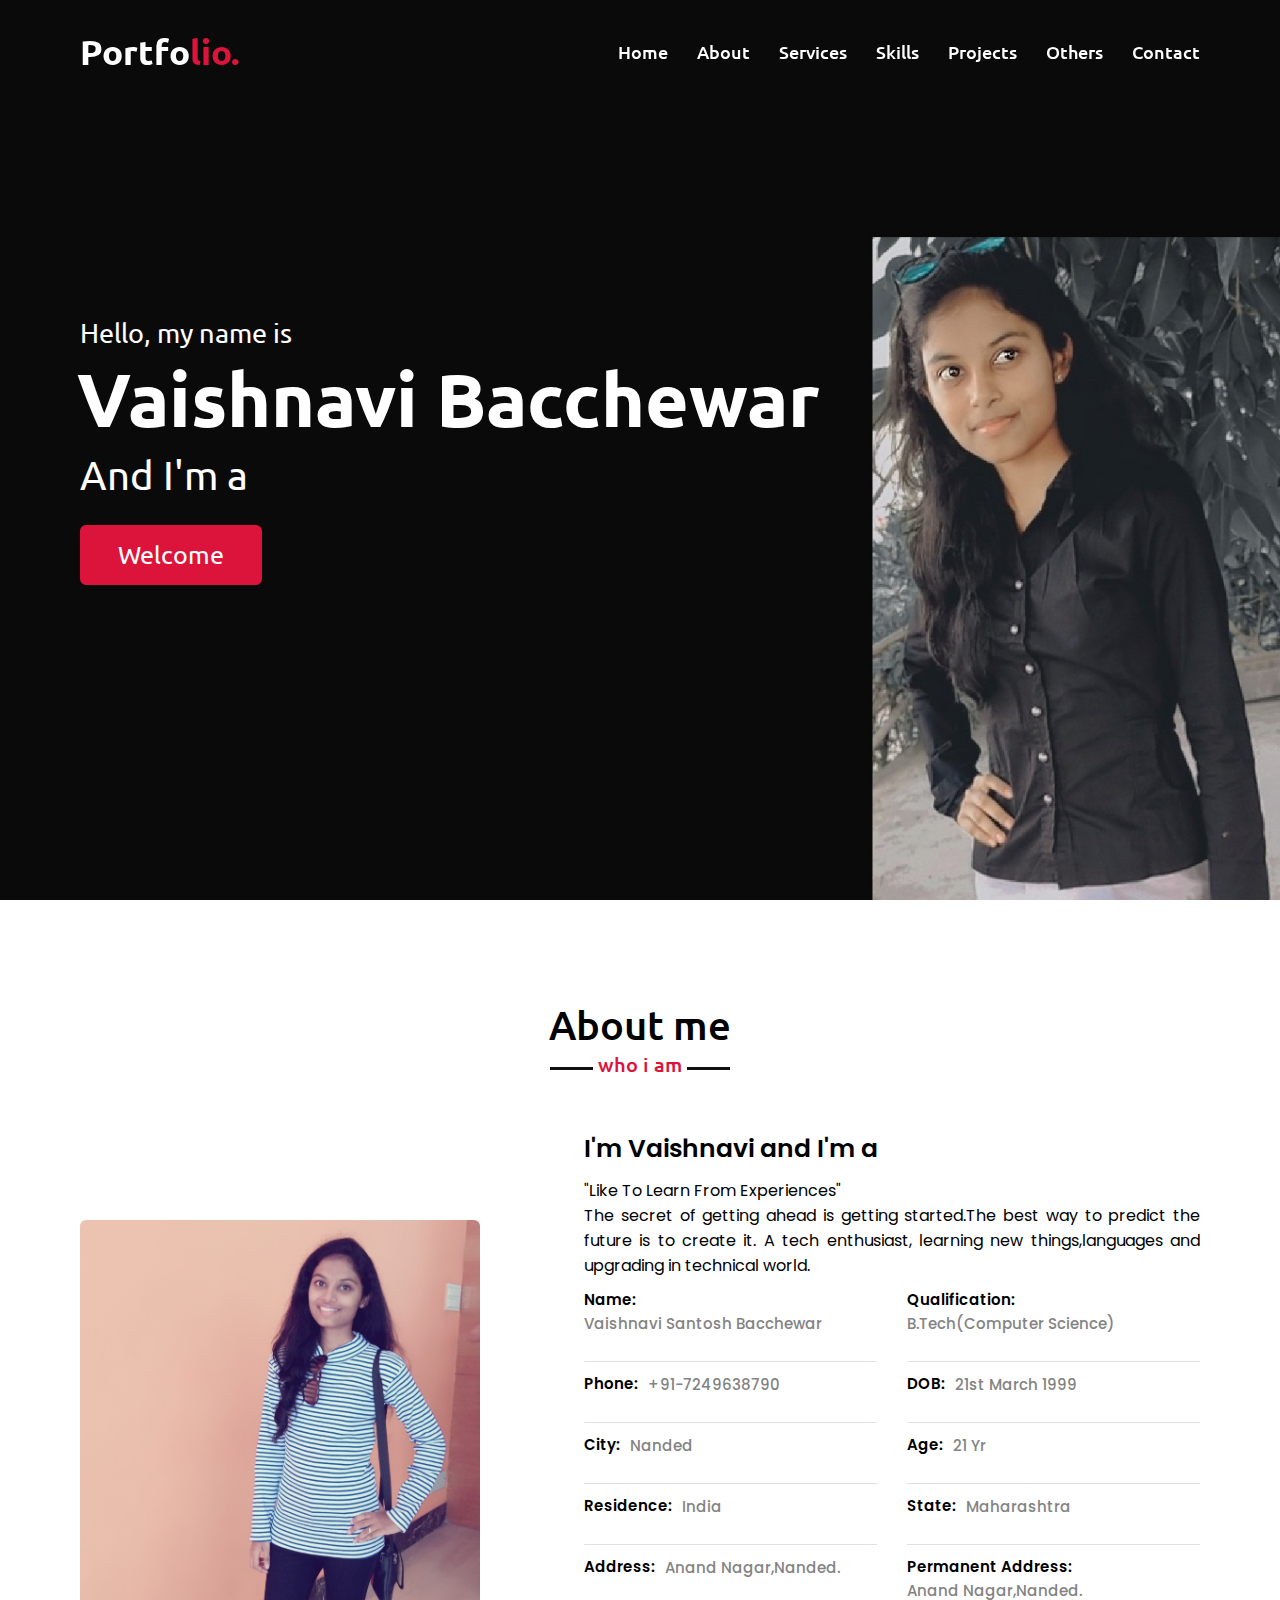
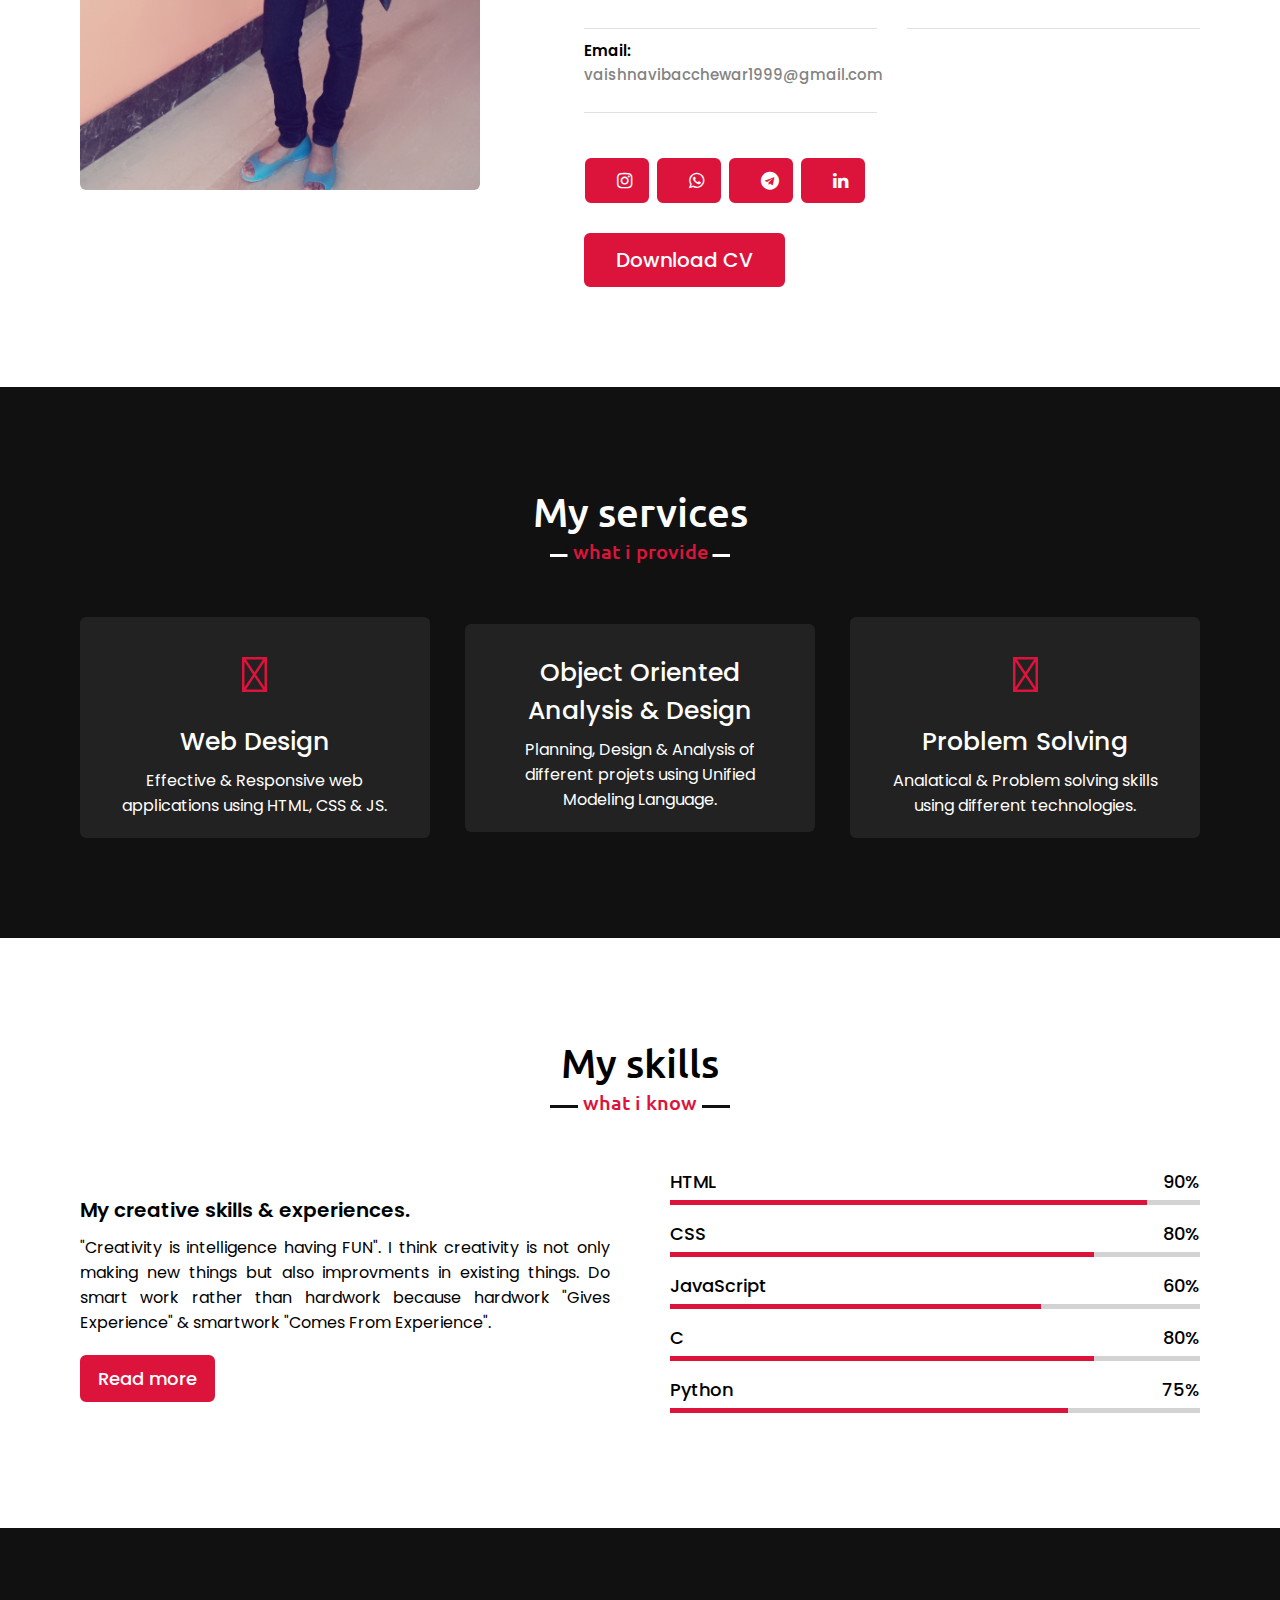
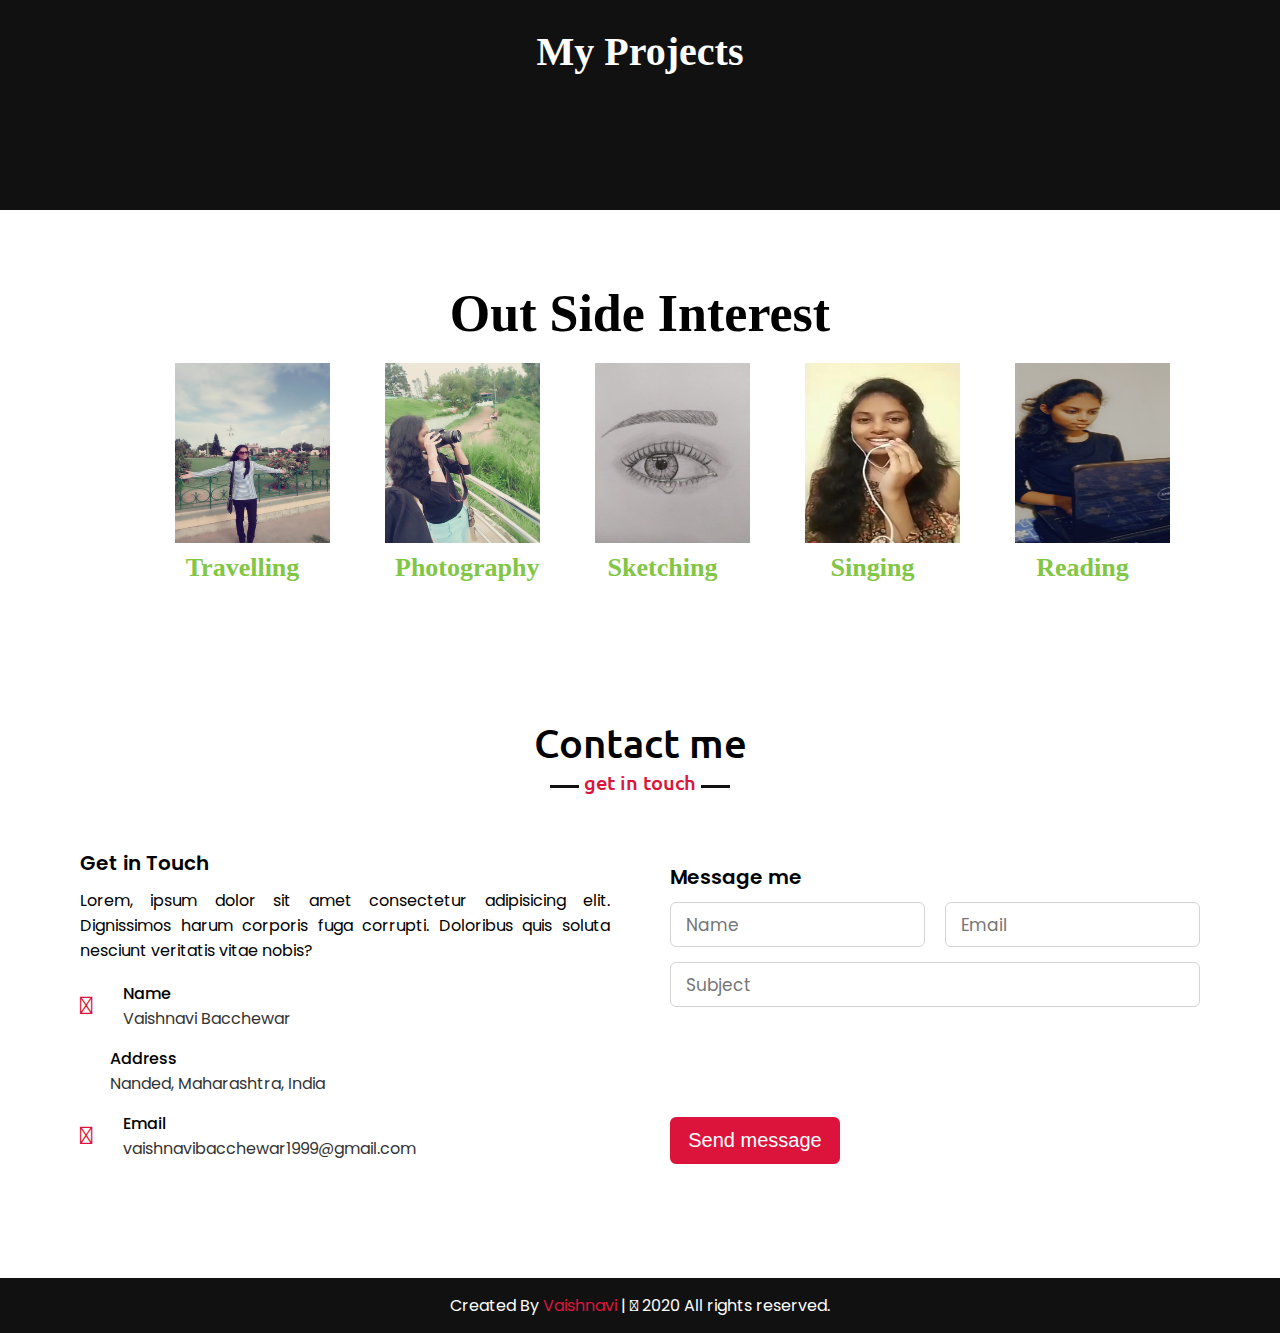
==== commit 7b6df518: "Update index.html" ====
--- a/index.html
+++ b/index.html
@@ -128,7 +128,7 @@
 About me</h2>
 <div class="about-content">
                 <div class="column left">
-                    <img src="newpic4.jpg" alt="about">
+                    <img src="newpic4.JPG" alt="about">
                 </div>
 <div class="column right">
                     <div class="text">
